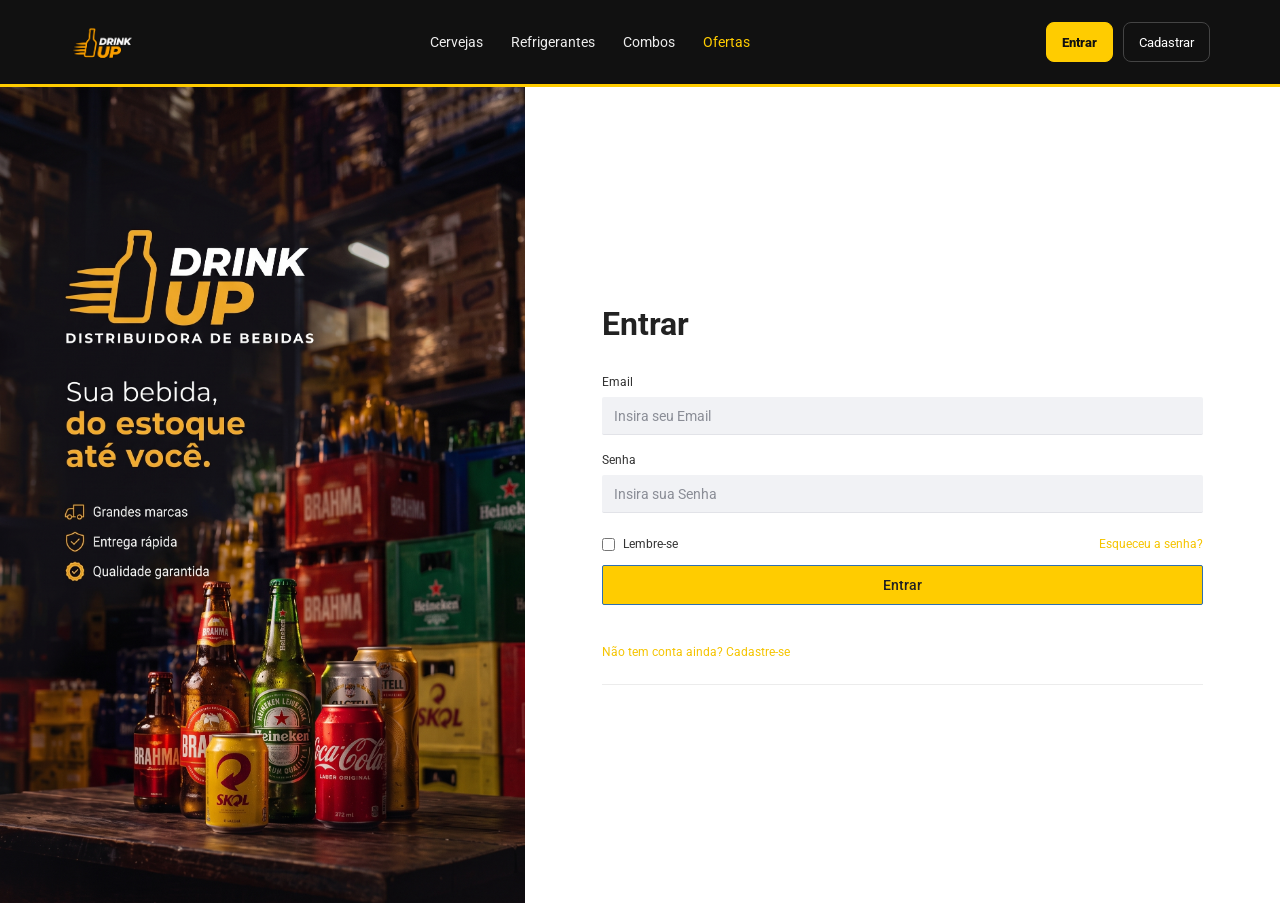
==== DrinkUp/src/main/webapp/admin.html @ 438deab6 "Merge remote-tracking branch 'origin/main'" ====
<!DOCTYPE html>
<html lang="pt-BR">
<head>
    <meta charset="UTF-8">
    <meta name="viewport" content="width=device-width, initial-scale=1.0">
    <title>DrinkUp | Painel Admin</title>
    <link rel="stylesheet" href="index.css">
    <link rel="stylesheet" href="admin.css">
    <script src="shared/auth.js"></script>
</head>
<body>

    <header class="cabecalho">
        <a href="index.html" class="logo" aria-label="Página inicial DrinkUp">
            <img src="imagensHtml/logoDrinkUp.png" alt="Logo DrinkUp" class="logo-imagem">
        </a>
        <nav class="navegacao" aria-label="Menu principal">
            <a href="index.html">Início</a>
            <a href="listaProdutos.html">Loja</a>
            <a href="admin.html" class="ativo destaque">⚙ Admin</a>
        </nav>
        <div class="acoes-cabecalho"></div>
    </header>

    <main class="pagina-admin">

        <!-- SIDEBAR ADMIN -->
        <aside class="sidebar-admin">
            <p class="label-painel">PAINEL ADMIN</p>
            <nav class="menu-admin">
                <a class="item-admin ativo" data-tab="produtos">📦 Produtos</a>
                <a class="item-admin" data-tab="usuarios">👥 Usuários</a>
                <a class="item-admin" data-tab="pedidos">📋 Pedidos</a>
            </nav>
        </aside>

        <!-- ÁREA DE CONTEÚDO -->
        <div class="conteudo-admin">

            <!-- ══════════════ ABA: PRODUTOS ══════════════ -->
            <section class="aba-admin ativo" id="tab-produtos">

                <div class="cabecalho-painel">
                    <h2>Gerenciar Produtos</h2>
                    <button class="btn-novo" onclick="abrirModal('produto')">+ Novo Produto</button>
                </div>

                <table class="tabela-admin">
                    <thead>
                        <tr>
                            <th>ID</th>
                            <th>Produto</th>
                            <th>Categoria</th>
                            <th>Preço</th>
                            <th>Estoque</th>
                            <th>Ações</th>
                        </tr>
                    </thead>
                    <tbody id="tabelaProdutos">
                        <!-- preenchido pelo JS -->
                    </tbody>
                </table>
            </section>

            <!-- ══════════════ ABA: USUÁRIOS ══════════════ -->
            <section class="aba-admin" id="tab-usuarios">

                <div class="cabecalho-painel">
                    <h2>Gerenciar Usuários</h2>
                </div>

                <table class="tabela-admin">
                    <thead>
                        <tr>
                            <th>ID</th>
                            <th>Nome</th>
                            <th>E-mail</th>
                            <th>Perfil</th>
                            <th>Ações</th>
                        </tr>
                    </thead>
                    <tbody id="tabelaUsuarios">
                        <!-- preenchido pelo JS -->
                    </tbody>
                </table>
            </section>

            <!-- ══════════════ ABA: PEDIDOS ══════════════ -->
            <section class="aba-admin" id="tab-pedidos">

                <div class="cabecalho-painel">
                    <h2>Gestão de Pedidos</h2>
                </div>

                <table class="tabela-admin">
                    <thead>
                        <tr>
                            <th>Nº Pedido</th>
                            <th>Cliente</th>
                            <th>Data</th>
                            <th>Total</th>
                            <th>Status</th>
                            <th>Alterar Status</th>
                        </tr>
                    </thead>
                    <tbody id="tabelaPedidos">
                        <!-- preenchido pelo JS -->
                    </tbody>
                </table>
            </section>

        </div>
    </main>

    <!-- MODAL: CRIAR / EDITAR PRODUTO -->
    <div class="overlay-modal" id="overlayModal">
        <div class="modal-admin" id="modalAdmin">
            <div class="cabecalho-modal">
                <h3 id="tituloModal">Novo Produto</h3>
                <button class="fechar-modal" onclick="fecharModal()">✕</button>
            </div>

            <form class="form-admin" onsubmit="salvarProduto(event)">
                <div class="grid-form-admin">
                    <div class="campo-admin">
                        <label>Nome do Produto *</label>
                        <input type="text" id="prodNome" required placeholder="Ex: Cerveja Heineken 330ml">
                    </div>
                    <div class="campo-admin">
                        <label>Categoria *</label>
                        <select id="prodCategoria" required>
                            <option value="">Selecione...</option>
                            <option>Cervejas</option>
                            <option>Refrigerantes</option>
                            <option>Sucos</option>
                            <option>Energéticos</option>
                            <option>Vinhos</option>
                            <option>Destilados</option>
                            <option>Águas</option>
                        </select>
                    </div>
                    <div class="campo-admin">
                        <label>Preço (R$) *</label>
                        <input type="number" id="prodPreco" step="0.01" min="0.01" required placeholder="0,00">
                    </div>
                    <div class="campo-admin">
                        <label>Estoque *</label>
                        <input type="number" id="prodEstoque" min="0" required placeholder="Qtd.">
                    </div>
                    <div class="campo-admin span-2">
                        <label>Descrição</label>
                        <textarea id="prodDescricao" rows="3" placeholder="Descrição do produto..."></textarea>
                    </div>
                    <div class="campo-admin span-2">
                        <label>URL da Imagem</label>
                        <input type="text" id="prodImagem" placeholder="https://... ou deixe em branco para usar emoji">
                    </div>
                </div>
                <div class="acoes-modal">
                    <button type="button" class="btn-cancelar" onclick="fecharModal()">Cancelar</button>
                    <button type="submit" class="btn-salvar">Salvar Produto</button>
                </div>
            </form>
        </div>
    </div>

    <footer class="rodape">
        <div>
            <div class="logo-nome">DRINK UP</div>
            <p class="descricao-rodape">Distribuidora de bebidas<br>&copy; 2026 DrinkUp. Projeto acadêmico.</p>
        </div>
        <nav class="links-rodape">
            <a href="index.html">Início</a>
            <a href="listaProdutos.html">Loja</a>
        </nav>
    </footer>

<script>
    /* ── Guard: apenas admins ── */
    if (!Auth.isAdmin()) window.location.href = 'paginaLogin.html';
    document.addEventListener('DOMContentLoaded', function () { renderHeader(); init(); });

    /* ── Mock data ── */
    let produtos = [
        { id:1, nome:'Cerveja Heineken Long Neck 330ml', categoria:'Cervejas',    preco:9.90,  estoque:142 },
        { id:2, nome:'Coca-Cola Original Lata 350ml',    categoria:'Refrigerantes',preco:4.50, estoque:310 },
        { id:3, nome:'Cerveja Brahma Chopp Lata 350ml',  categoria:'Cervejas',    preco:3.80,  estoque:256 },
        { id:4, nome:'Red Bull Energy Drink 250ml',      categoria:'Energéticos', preco:11.90, estoque:88  },
        { id:5, nome:'Suco Del Valle Uva 1L',            categoria:'Sucos',       preco:7.90,  estoque:67  },
        { id:6, nome:'Água Mineral Crystal 500ml',       categoria:'Águas',       preco:2.50,  estoque:500 },
        { id:7, nome:'Vinho Tinto Seco Reserva 750ml',   categoria:'Vinhos',      preco:45.90, estoque:34  },
        { id:8, nome:'Whisky Escocês 12 Anos 1L',        categoria:'Destilados',  preco:149.90,estoque:12  },
    ];

    const usuarios = [];

    let pedidos = [
        { id:'#1001', cliente:'João Silva',   data:'20/06/2025', total:'R$ 33,30', status:'enviado'  },
        { id:'#1002', cliente:'Maria Santos', data:'14/07/2025', total:'R$ 47,60', status:'pago'     },
        { id:'#1003', cliente:'João Silva',   data:'27/10/2026', total:'R$ 149,90',status:'pendente' },
    ];

    function fmt(v) { return 'R$ ' + Number(v).toFixed(2).replace('.', ','); }

    function init() {
        renderProdutos();
        renderUsuarios();
        renderPedidos();

        document.querySelectorAll('.item-admin').forEach(link => {
            link.addEventListener('click', function (e) {
                e.preventDefault();
                document.querySelectorAll('.item-admin').forEach(l => l.classList.remove('ativo'));
                document.querySelectorAll('.aba-admin').forEach(s => s.classList.remove('ativo'));
                this.classList.add('ativo');
                document.getElementById('tab-' + this.dataset.tab).classList.add('ativo');
            });
        });
    }

    /* ── PRODUTOS ── */
    function renderProdutos() {
        document.getElementById('tabelaProdutos').innerHTML = produtos.map(p => `
            <tr>
                <td>${p.id}</td>
                <td class="nome-td">${p.nome}</td>
                <td><span class="chip-cat">${p.categoria}</span></td>
                <td>${fmt(p.preco)}</td>
                <td class="${p.estoque < 20 ? 'estoque-baixo' : ''}">${p.estoque}</td>
                <td>
                    <button class="btn-acao editar" onclick="editarProduto(${p.id})">✏ Editar</button>
                    <button class="btn-acao excluir" onclick="excluirProduto(${p.id})">🗑 Excluir</button>
                </td>
            </tr>`).join('');
    }

    /* ── USUÁRIOS ── */
    function renderUsuarios() {
        fetch("/listarUsuarios").then(response => response.json()).then(lista => {
            document.getElementById('tabelaUsuarios').innerHTML = lista.map(u => `
                <tr>
                    <td>${u.id}</td>
                    <td>${u.nome} ${u.sobrenome}</td>
                    <td>${u.email}</td>
                    <td><span class="badge-role-admin ${u.tipo.toLowerCase()}">${u.tipo}</span></td>
                    <td>
                        <button class="btn-acao editar" onclick="alterarPermissao(${u.id})">
                            🔑 Alterar Perfil
                        </button>
                    </td>
                </tr>`).join('');
        })
        .catch(() => {
            document.getElementById('tabelaUsuarios').innerHTML =
                '<tr><td colspan="5">Erro ao carregar usuários.</td></tr>';
        });
}

    /* ── PEDIDOS ── */
    const STATUS_OPTS = ['pendente','pago','enviado','cancelado'];
    function renderPedidos() {
        document.getElementById('tabelaPedidos').innerHTML = pedidos.map((p, i) => `
            <tr>
                <td>${p.id}</td>
                <td>${p.cliente}</td>
                <td>${p.data}</td>
                <td>${p.total}</td>
                <td><span class="badge-status ${p.status}">${p.status.charAt(0).toUpperCase()+p.status.slice(1)}</span></td>
                <td>
                    <select class="seletor-status" onchange="alterarStatus(${i}, this.value)">
                        ${STATUS_OPTS.map(s => `<option value="${s}" ${s===p.status?'selected':''}>${s.charAt(0).toUpperCase()+s.slice(1)}</option>`).join('')}
                    </select>
                </td>
            </tr>`).join('');
    }

    function alterarStatus(idx, novoStatus) {
        pedidos[idx].status = novoStatus;
        renderPedidos();
    }

    /* ── MODAL ── */
    let editandoId = null;

    function abrirModal(tipo, id) {
        editandoId = id || null;
        document.getElementById('tituloModal').textContent = id ? 'Editar Produto' : 'Novo Produto';

        if (id) {
            const p = produtos.find(x => x.id === id);
            document.getElementById('prodNome').value      = p.nome;
            document.getElementById('prodCategoria').value = p.categoria;
            document.getElementById('prodPreco').value     = p.preco;
            document.getElementById('prodEstoque').value   = p.estoque;
        } else {
            document.getElementById('prodNome').value      = '';
            document.getElementById('prodCategoria').value = '';
            document.getElementById('prodPreco').value     = '';
            document.getElementById('prodEstoque').value   = '';
            document.getElementById('prodDescricao').value = '';
            document.getElementById('prodImagem').value    = '';
        }

        document.getElementById('overlayModal').classList.add('ativo');
    }

    function fecharModal() {
        document.getElementById('overlayModal').classList.remove('ativo');
        editandoId = null;
    }

    function salvarProduto(e) {
        e.preventDefault();
        const nome      = document.getElementById('prodNome').value;
        const categoria = document.getElementById('prodCategoria').value;
        const preco     = parseFloat(document.getElementById('prodPreco').value);
        const estoque   = parseInt(document.getElementById('prodEstoque').value);

        if (editandoId) {
            const p = produtos.find(x => x.id === editandoId);
            Object.assign(p, { nome, categoria, preco, estoque });
        } else {
            const novoId = produtos.length ? Math.max(...produtos.map(x => x.id)) + 1 : 1;
            produtos.push({ id: novoId, nome, categoria, preco, estoque });
        }

        renderProdutos();
        fecharModal();
    }

    function editarProduto(id) { abrirModal('produto', id); }

    function excluirProduto(id) {
        if (!confirm('Excluir este produto?')) return;
        produtos = produtos.filter(p => p.id !== id);
        renderProdutos();
    }

    function alterarPermissao(id) {
        const u = usuarios.find(x => x.id === id);
        const novo = u.role === 'admin' ? 'cliente' : 'admin';
        if (confirm(`Alterar perfil de "${u.nome}" para ${novo}?`)) {
            u.role = novo;
            renderUsuarios();
        }
    }

    document.getElementById('overlayModal').addEventListener('click', function(e) {
        if (e.target === this) fecharModal();
    });
</script>
</body>
</html>
---- DrinkUp/src/main/webapp/index.css ----
:root {
    --yellow: #ffcc00;
    --yellow-dark: #e8b600;
    --black: #111111;
    --gray: #777777;
    --light: #f7f7f7;
    --white: #ffffff;
    --green: #0a9d50;
}

* {
    margin: 0;
    padding: 0;
    box-sizing: border-box;
}

html {
    scroll-behavior: smooth;
}

body {
    font-family: Arial, Helvetica, sans-serif;
    color: var(--black);
    background: var(--white);
}

a {
    text-decoration: none;
    color: inherit;
}

button {
    font: inherit;
    cursor: pointer;
}

/* CABEÇALHO */

.cabecalho {
    min-height: 84px;
    padding: 10px 5.5%;
    background: var(--black);
    color: var(--white);
    display: flex;
    align-items: center;
    justify-content: space-between;
    gap: 24px;
    border-bottom: 3px solid var(--yellow);
}

.logo {
    display: flex;
    align-items: center;
    gap: 11px;
    flex-shrink: 0;
}

.logo-imagem {
    height: 64px;
    width: auto;
    object-fit: contain;
    display: block;
}

.logo-nome {
    font-size: 22px;
    font-weight: 900;
    letter-spacing: -.8px;
}

.navegacao {
    display: flex;
    align-items: center;
    gap: 28px;
}

.navegacao a {
    color: #eeeeee;
    font-size: 14px;
    transition: color .2s;
}

.navegacao a:hover,
.navegacao .destaque {
    color: var(--yellow);
}

.acoes-cabecalho {
    display: flex;
    align-items: center;
    gap: 10px;
}

.botao-cabecalho {
    display: inline-flex;
    align-items: center;
    justify-content: center;
    gap: 8px;
    min-height: 40px;
    padding: 0 15px;
    border: 1px solid #444444;
    border-radius: 8px;
    color: var(--white);
    font-size: 13px;
    white-space: nowrap;
    transition: .2s;
}

.botao-cabecalho:hover {
    border-color: var(--yellow);
    color: var(--yellow);
}

.botao-login-cabecalho {
    background: var(--yellow);
    border-color: var(--yellow);
    color: var(--black);
    font-weight: 800;
}

.botao-login-cabecalho:hover {
    background: var(--yellow-dark);
    color: var(--black);
}

/* BANNER PRINCIPAL / APRESENTAÇÃO */

.apresentacao {
    padding: 65px 7%;
    display: grid;
    grid-template-columns: 1fr 1fr;
    align-items: center;
    gap: 55px;
    background: #fffaf0;
}

.selo-apresentacao {
    display: inline-block;
    padding: 8px 13px;
    border-radius: 30px;
    background: #fff0b3;
    color: #785b00;
    font-size: 11px;
    font-weight: 800;
    letter-spacing: .7px;
    margin-bottom: 22px;
}

.apresentacao h1 {
    font-size: clamp(38px, 4.5vw, 60px);
    line-height: 1.08;
    letter-spacing: -2px;
    margin-bottom: 20px;
}

.apresentacao h1 span {
    color: #d6a600;
}

.descricao-apresentacao {
    max-width: 500px;
    color: #666666;
    font-size: 15px;
    line-height: 1.8;
    margin-bottom: 27px;
}

.acoes-apresentacao {
    display: flex;
    gap: 12px;
    flex-wrap: wrap;
}

.botao-primario,
.botao-secundario {
    min-height: 47px;
    padding: 0 20px;
    display: inline-flex;
    align-items: center;
    justify-content: center;
    border-radius: 8px;
    font-size: 13px;
    font-weight: 800;
    transition: .2s;
}

.botao-primario {
    background: var(--yellow);
    color: var(--black);
    border: 1px solid var(--yellow);
}

.botao-primario:hover {
    background: var(--yellow-dark);
    transform: translateY(-2px);
}

.botao-secundario {
    border: 1px solid #dddddd;
    background: var(--white);
}

.botao-secundario:hover {
    border-color: var(--black);
}

.beneficios-apresentacao {
    display: flex;
    flex-wrap: wrap;
    gap: 18px;
    margin-top: 28px;
}

.beneficios-apresentacao span {
    color: #555555;
    font-size: 12px;
}

.beneficios-apresentacao strong {
    color: #b58d00;
    margin-right: 5px;
}

.visual-apresentacao {
    min-height: 330px;
    padding: 38px;
    border-radius: 18px;
    background:
        radial-gradient(circle at 80% 20%, #443300 0, transparent 40%),
        linear-gradient(140deg, #292929, #101010);
    color: var(--white);
    display: flex;
    flex-direction: column;
    justify-content: center;
    align-items: flex-start;
    overflow: hidden;
    position: relative;
}

.visual-apresentacao::after {
    content: "D";
    position: absolute;
    right: -15px;
    bottom: -100px;
    font-size: 330px;
    font-weight: 900;
    line-height: 1;
    color: rgba(255, 204, 0, .07);
    pointer-events: none;
}

.visual-apresentacao > * {
    position: relative;
    z-index: 1;
}

.visual-apresentacao .icone-visual {
    font-size: 72px;
    margin-bottom: 20px;
}

.rotulo-visual {
    color: var(--yellow);
    font-size: 10px;
    font-weight: 800;
    letter-spacing: 1.5px;
    margin-bottom: 12px;
}

.visual-apresentacao h2 {
    font-size: 29px;
    margin-bottom: 12px;
}

.visual-apresentacao p {
    color: #cccccc;
    font-size: 13px;
    line-height: 1.7;
    margin-bottom: 22px;
    max-width: 350px;
}

/* VANTAGENS */

.vantagens {
    padding: 25px 7%;
    display: grid;
    grid-template-columns: repeat(3, 1fr);
    gap: 25px;
    background: var(--black);
    color: var(--white);
}

.item-vantagem {
    display: flex;
    justify-content: center;
    align-items: center;
    gap: 13px;
}

.icone-vantagem {
    display: grid;
    place-items: center;
    width: 44px;
    height: 44px;
    border-radius: 50%;
    background: #302800;
    color: var(--yellow);
    font-size: 20px;
    flex-shrink: 0;
}

.item-vantagem h3 {
    font-size: 13px;
    margin-bottom: 5px;
}

.item-vantagem p {
    color: #aaaaaa;
    font-size: 11px;
}

/* SEÇÕES GENÉRICAS */

.secao {
    padding: 55px 7%;
}

.cabecalho-secao {
    display: flex;
    justify-content: space-between;
    align-items: end;
    gap: 20px;
    margin-bottom: 28px;
}

.cabecalho-secao h2 {
    font-size: 28px;
    letter-spacing: -.7px;
}

.cabecalho-secao p {
    color: var(--gray);
    font-size: 13px;
    margin-top: 9px;
}

.link-secao {
    color: #967300;
    font-size: 13px;
    font-weight: 800;
    white-space: nowrap;
}

/* CATEGORIAS */

.categorias {
    display: grid;
    grid-template-columns: repeat(4, minmax(0, 1fr));
    gap: 17px;
}

.cartao-categoria {
    display: flex;
    align-items: center;
    gap: 14px;
    padding: 20px 16px;
    border: 1px solid #eeeeee;
    border-radius: 12px;
    transition: .2s;
}

.cartao-categoria:hover {
    border-color: var(--yellow);
    transform: translateY(-3px);
    box-shadow: 0 7px 20px rgba(0, 0, 0, .05);
}

.icone-categoria {
    width: 49px;
    height: 49px;
    display: grid;
    place-items: center;
    border-radius: 10px;
    background: #fff4c7;
    font-size: 24px;
    flex-shrink: 0;
}

.cartao-categoria h3 {
    font-size: 13px;
    margin-bottom: 5px;
}

.cartao-categoria p {
    font-size: 11px;
    color: var(--gray);
}

/* PRODUTOS */

.secao-produtos {
    background: #fafafa;
}

.produtos {
    display: grid;
    grid-template-columns: repeat(4, minmax(0, 1fr));
    gap: 20px;
}

.cartao-produto {
    border: 1px solid #eeeeee;
    border-radius: 13px;
    background: var(--white);
    overflow: hidden;
    transition: .2s;
}

.cartao-produto:hover {
    transform: translateY(-4px);
    box-shadow: 0 12px 25px rgba(0, 0, 0, .07);
}

.imagem-produto {
    height: 175px;
    display: grid;
    place-items: center;
    background: #fff7dc;
    font-size: 64px;
}

.cartao-produto:nth-child(2) .imagem-produto {
    background: #eaf6eb;
}

.cartao-produto:nth-child(3) .imagem-produto {
    background: #fff0df;
}

.cartao-produto:nth-child(4) .imagem-produto {
    background: #e8f3ff;
}

.info-produto {
    padding: 19px;
}

.categoria-produto {
    color: #9b7600;
    font-size: 10px;
    font-weight: 800;
    text-transform: uppercase;
    margin-bottom: 8px;
}

.info-produto h3 {
    font-size: 16px;
    margin-bottom: 8px;
}

.descricao-produto {
    color: var(--gray);
    font-size: 12px;
    margin-bottom: 18px;
}

.base-produto {
    display: flex;
    align-items: center;
    justify-content: space-between;
    gap: 10px;
}

.preco-produto {
    font-size: 19px;
    font-weight: 900;
}

.botao-adicionar {
    width: 38px;
    height: 38px;
    background: var(--yellow);
    border: none;
    border-radius: 9px;
    font-size: 22px;
}

.botao-adicionar:hover {
    background: var(--yellow-dark);
}

.estoque-produto {
    color: var(--green);
    font-size: 11px;
    margin-top: 9px;
}

/* CHAMADA FINAL / OFERTAS */

.chamada-ofertas {
    margin: 0 7% 55px;
    padding: 38px;
    border-radius: 15px;
    background: var(--yellow);
    display: flex;
    justify-content: space-between;
    align-items: center;
    gap: 25px;
}

.chamada-ofertas h2 {
    font-size: 26px;
    margin-bottom: 10px;
}

.chamada-ofertas p {
    max-width: 560px;
    font-size: 13px;
    line-height: 1.7;
}

.chamada-ofertas .botao-primario {
    background: var(--black);
    border-color: var(--black);
    color: var(--white);
    flex-shrink: 0;
}

.chamada-ofertas .botao-primario:hover {
    background: #333333;
}

/* RODAPÉ */

.rodape {
    padding: 30px 7%;
    background: var(--black);
    color: var(--white);
    display: flex;
    justify-content: space-between;
    align-items: center;
    flex-wrap: wrap;
    gap: 22px;
}

.descricao-rodape {
    color: #aaaaaa;
    font-size: 12px;
    margin-top: 8px;
    line-height: 1.7;
}

.links-rodape {
    display: flex;
    flex-wrap: wrap;
    gap: 22px;
    font-size: 12px;
}

.links-rodape a:hover {
    color: var(--yellow);
}

/* RESPONSIVIDADE */

@media (max-width: 1050px) {
    .cabecalho {
        padding-left: 4%;
        padding-right: 4%;
        flex-wrap: wrap;
    }

    .navegacao {
        gap: 16px;
    }

    .apresentacao {
        padding-left: 5%;
        padding-right: 5%;
        gap: 30px;
    }

    .categorias,
    .produtos {
        grid-template-columns: repeat(2, minmax(0, 1fr));
    }

    .secao {
        padding-left: 5%;
        padding-right: 5%;
    }
}

@media (max-width: 720px) {
    .cabecalho {
        gap: 15px;
    }

    .logo-imagem {
        height: 50px;
    }

    .navegacao {
        order: 3;
        width: 100%;
        overflow-x: auto;
        padding: 7px 0;
    }

    .acoes-cabecalho {
        margin-left: auto;
    }

    .botao-cabecalho {
        padding: 0 10px;
        font-size: 12px;
    }

    .apresentacao {
        grid-template-columns: 1fr;
        padding: 40px 5%;
    }

    .apresentacao h1 {
        font-size: 43px;
    }

    .visual-apresentacao {
        min-height: 280px;
        padding: 27px;
    }

    .visual-apresentacao h2 {
        font-size: 25px;
    }

    .vantagens {
        grid-template-columns: 1fr;
        padding: 25px 7%;
        gap: 20px;
    }

    .item-vantagem {
        justify-content: flex-start;
    }

    .secao {
        padding: 42px 5%;
    }

    .cabecalho-secao {
        align-items: flex-start;
        flex-direction: column;
    }

    .categorias,
    .produtos {
        grid-template-columns: 1fr;
    }

    .cartao-categoria {
        padding: 17px;
    }

    .imagem-produto {
        height: 150px;
    }

    .chamada-ofertas {
        margin: 0 5% 40px;
        padding: 27px;
        align-items: flex-start;
        flex-direction: column;
    }

    .chamada-ofertas h2 {
        font-size: 23px;
    }

    .rodape {
        padding: 30px 5%;
        align-items: flex-start;
        flex-direction: column;
    }
}

/* HEADER DINÂMICO — estados de botão extras */
.botao-admin-cabecalho {
    background: #2d2d2d;
    border-color: var(--yellow);
    color: var(--yellow);
    font-weight: 800;
}

.botao-sair {
    background: transparent;
    border: 1px solid #555;
    color: #ccc;
    border-radius: 8px;
    padding: 0 12px;
    min-height: 40px;
    font-size: 13px;
    cursor: pointer;
    transition: .2s;
    white-space: nowrap;
}

.botao-sair:hover { border-color: #ff6b6b; color: #ff6b6b; }
---- DrinkUp/src/main/webapp/admin.css ----
:root {
    --yellow: #ffcc00;
    --yellow-dark: #e8b600;
    --black: #111111;
    --gray: #777777;
    --white: #ffffff;
    --green: #0a9d50;
}

.pagina-admin {
    display: grid;
    grid-template-columns: 220px 1fr;
    gap: 0;
    min-height: calc(100vh - 84px);
}

/* SIDEBAR */

.sidebar-admin {
    background: #1a1a1a;
    padding: 28px 0;
    position: sticky;
    top: 0;
    height: calc(100vh - 84px);
}

.label-painel {
    font-size: 10px;
    font-weight: 800;
    letter-spacing: 1.2px;
    color: #555;
    padding: 0 20px 14px;
    border-bottom: 1px solid #2a2a2a;
    margin-bottom: 10px;
}

.menu-admin {
    display: flex;
    flex-direction: column;
}

.item-admin {
    display: flex;
    align-items: center;
    gap: 9px;
    padding: 12px 20px;
    font-size: 13px;
    color: #aaaaaa;
    cursor: pointer;
    transition: .15s;
    text-decoration: none;
    border-left: 3px solid transparent;
}

.item-admin:hover { color: var(--white); background: #222; }

.item-admin.ativo {
    color: var(--yellow);
    background: #222;
    border-left-color: var(--yellow);
    font-weight: 700;
}

/* CONTEÚDO */

.conteudo-admin {
    background: #f5f5f5;
    padding: 30px;
    overflow-y: auto;
}

.aba-admin { display: none; }
.aba-admin.ativo { display: block; }

.cabecalho-painel {
    display: flex;
    justify-content: space-between;
    align-items: center;
    margin-bottom: 22px;
}

.cabecalho-painel h2 {
    font-size: 20px;
    letter-spacing: -.4px;
}

.btn-novo {
    display: inline-flex;
    align-items: center;
    justify-content: center;
    height: 40px;
    padding: 0 20px;
    background: var(--yellow);
    border: none;
    border-radius: 8px;
    font-size: 13px;
    font-weight: 800;
    color: inherit;
    text-decoration: none;
    cursor: pointer;
    transition: .2s;
}

.btn-novo:hover { background: var(--yellow-dark); }

/* TABELA */

.tabela-admin {
    width: 100%;
    border-collapse: collapse;
    background: var(--white);
    border-radius: 12px;
    overflow: hidden;
    font-size: 13px;
    box-shadow: 0 1px 4px rgba(0,0,0,.06);
}

.tabela-admin th {
    text-align: left;
    padding: 12px 16px;
    background: #fafafa;
    border-bottom: 2px solid #eeeeee;
    font-size: 10px;
    text-transform: uppercase;
    letter-spacing: .5px;
    color: var(--gray);
}

.tabela-admin td {
    padding: 13px 16px;
    border-bottom: 1px solid #f0f0f0;
    vertical-align: middle;
}

.tabela-admin tr:last-child td { border-bottom: none; }
.tabela-admin tr:hover td { background: #fffdf0; }

.nome-td {
    max-width: 220px;
    white-space: nowrap;
    overflow: hidden;
    text-overflow: ellipsis;
}

.estoque-baixo { color: #c0392b; font-weight: 700; }

.chip-cat {
    background: #fff0b3;
    color: #785b00;
    font-size: 10px;
    font-weight: 800;
    padding: 3px 9px;
    border-radius: 20px;
}

/* AÇÕES */

.btn-acao {
    padding: 5px 12px;
    border: none;
    border-radius: 6px;
    font-size: 11px;
    font-weight: 700;
    cursor: pointer;
    margin-right: 6px;
    transition: .15s;
}

.btn-acao.editar  { background: #e8f0fe; color: #1a56db; }
.btn-acao.excluir { background: #fee; color: #c0392b; }
.btn-acao.editar:hover  { background: #c3d2fd; }
.btn-acao.excluir:hover { background: #fcc; }

/* BADGES */

.badge-status {
    display: inline-block;
    padding: 4px 11px;
    border-radius: 20px;
    font-size: 11px;
    font-weight: 800;
}

.badge-status.pendente  { background: #fff3cd; color: #856404; }
.badge-status.pago      { background: #d1e7dd; color: #0f5132; }
.badge-status.enviado   { background: #cfe2ff; color: #084298; }
.badge-status.cancelado { background: #f8d7da; color: #842029; }

.badge-role-admin {
    display: inline-block;
    padding: 3px 10px;
    border-radius: 20px;
    font-size: 11px;
    font-weight: 800;
}

.badge-role-admin.admin   { background: var(--black); color: var(--yellow); }
.badge-role-admin.cliente { background: #fff0b3; color: #785b00; }

/* SELECT STATUS */

.seletor-status {
    height: 32px;
    padding: 0 8px;
    border: 1.5px solid #dddddd;
    border-radius: 6px;
    font-size: 12px;
    font-family: inherit;
    cursor: pointer;
    outline: none;
    background: var(--white);
}

.seletor-status:focus { border-color: var(--yellow); }

/* MODAL */

.overlay-modal {
    position: fixed;
    inset: 0;
    background: rgba(0,0,0,.5);
    display: none;
    align-items: center;
    justify-content: center;
    z-index: 1000;
    padding: 20px;
}

.overlay-modal.ativo { display: flex; }

.modal-admin {
    background: var(--white);
    border-radius: 14px;
    width: 100%;
    max-width: 640px;
    max-height: 92vh;
    overflow-y: auto;
    box-shadow: 0 20px 60px rgba(0,0,0,.2);
}

.cabecalho-modal {
    display: flex;
    justify-content: space-between;
    align-items: center;
    padding: 22px 26px;
    border-bottom: 1px solid #eeeeee;
}

.cabecalho-modal h3 { font-size: 18px; }

.fechar-modal {
    width: 34px;
    height: 34px;
    border: none;
    background: #f0f0f0;
    border-radius: 50%;
    font-size: 14px;
    cursor: pointer;
    transition: .15s;
}

.fechar-modal:hover { background: #e0e0e0; }

.form-admin { padding: 24px 26px; }

.grid-form-admin {
    display: grid;
    grid-template-columns: 1fr 1fr;
    gap: 16px;
}

.campo-admin { display: flex; flex-direction: column; gap: 7px; }

.campo-admin label {
    font-size: 11px;
    font-weight: 700;
    text-transform: uppercase;
    letter-spacing: .4px;
    color: var(--gray);
}

.campo-admin input,
.campo-admin select,
.campo-admin textarea {
    width: 100%;
    padding: 10px 13px;
    border: 1.5px solid #dddddd;
    border-radius: 8px;
    font-size: 13px;
    font-family: inherit;
    outline: none;
    transition: border-color .15s;
    background: var(--white);
    resize: vertical;
}

.campo-admin input:focus,
.campo-admin select:focus,
.campo-admin textarea:focus { border-color: var(--yellow); }

.span-2 { grid-column: 1 / -1; }

.acoes-modal {
    display: flex;
    justify-content: flex-end;
    gap: 12px;
    padding-top: 18px;
    border-top: 1px solid #eeeeee;
    margin-top: 20px;
}

.btn-cancelar {
    height: 42px;
    padding: 0 22px;
    border: 1.5px solid #dddddd;
    background: var(--white);
    border-radius: 8px;
    font-size: 13px;
    cursor: pointer;
    transition: .15s;
}

.btn-cancelar:hover { border-color: #999; }

.btn-salvar {
    height: 42px;
    padding: 0 26px;
    background: var(--yellow);
    border: none;
    border-radius: 8px;
    font-size: 13px;
    font-weight: 900;
    cursor: pointer;
    transition: .2s;
}

.btn-salvar:hover { background: var(--yellow-dark); }

@media (max-width: 860px) {
    .pagina-admin { grid-template-columns: 1fr; }
    .sidebar-admin { height: auto; position: static; display: flex; gap: 0; padding: 0; }
    .label-painel { display: none; }
    .menu-admin { flex-direction: row; overflow-x: auto; }
    .item-admin { white-space: nowrap; border-left: none; border-bottom: 3px solid transparent; }
    .item-admin.ativo { border-bottom-color: var(--yellow); border-left-color: transparent; }
    .conteudo-admin { padding: 20px; }
    .grid-form-admin { grid-template-columns: 1fr; }
    .span-2 { grid-column: 1; }
}
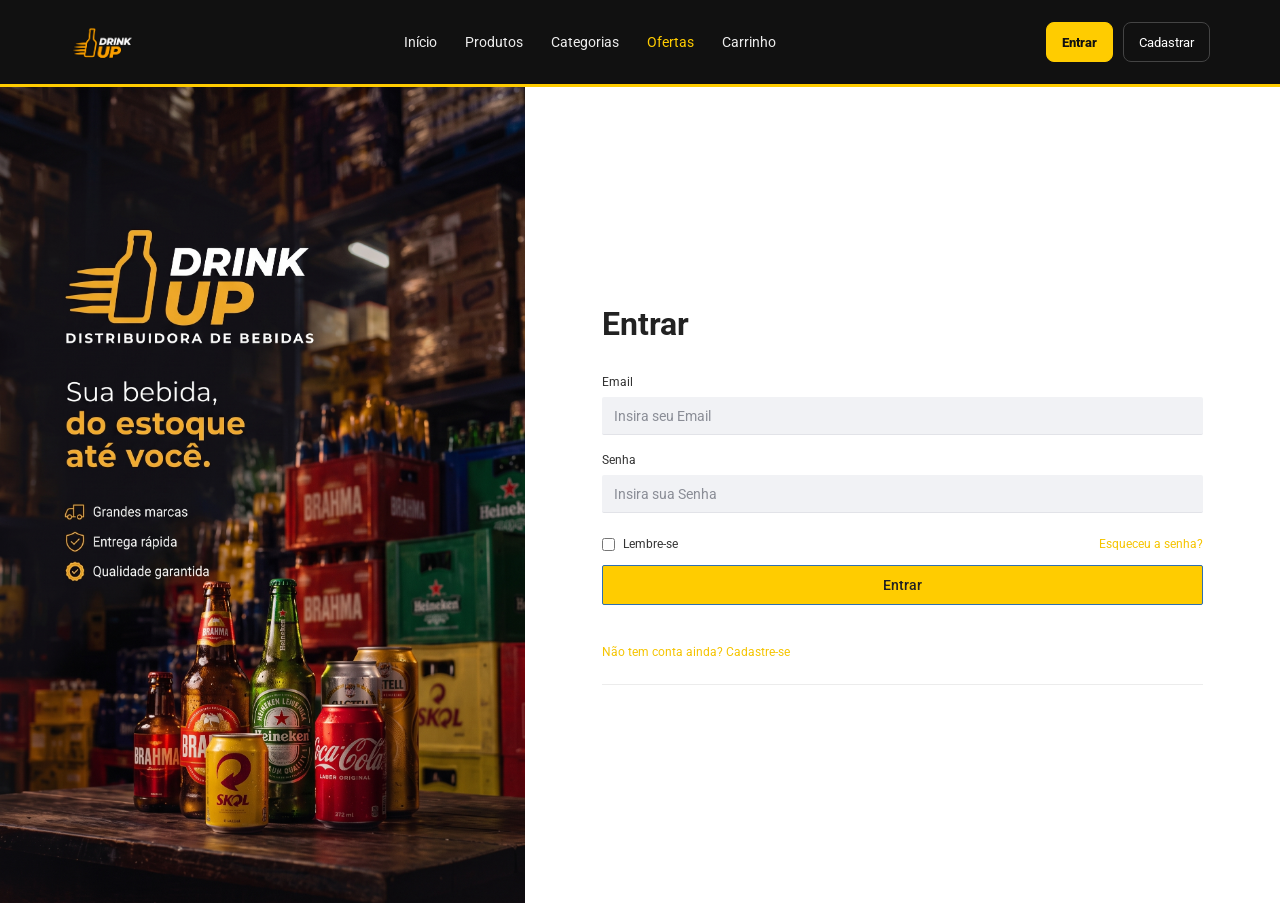
==== commit d2827a08: "Adição de menu compartilhado nas páginas do site" ====
--- a/DrinkUp/src/main/webapp/admin.html
+++ b/DrinkUp/src/main/webapp/admin.html
@@ -14,11 +14,7 @@
         <a href="index.html" class="logo" aria-label="Página inicial DrinkUp">
             <img src="imagensHtml/logoDrinkUp.png" alt="Logo DrinkUp" class="logo-imagem">
         </a>
-        <nav class="navegacao" aria-label="Menu principal">
-            <a href="index.html">Início</a>
-            <a href="listaProdutos.html">Loja</a>
-            <a href="admin.html" class="ativo destaque">⚙ Admin</a>
-        </nav>
+        <nav class="navegacao" aria-label="Menu principal"></nav>
         <div class="acoes-cabecalho"></div>
     </header>
 
@@ -349,5 +345,6 @@
         if (e.target === this) fecharModal();
     });
 </script>
+    <script src="shared/menu.js"></script>
 </body>
 </html>
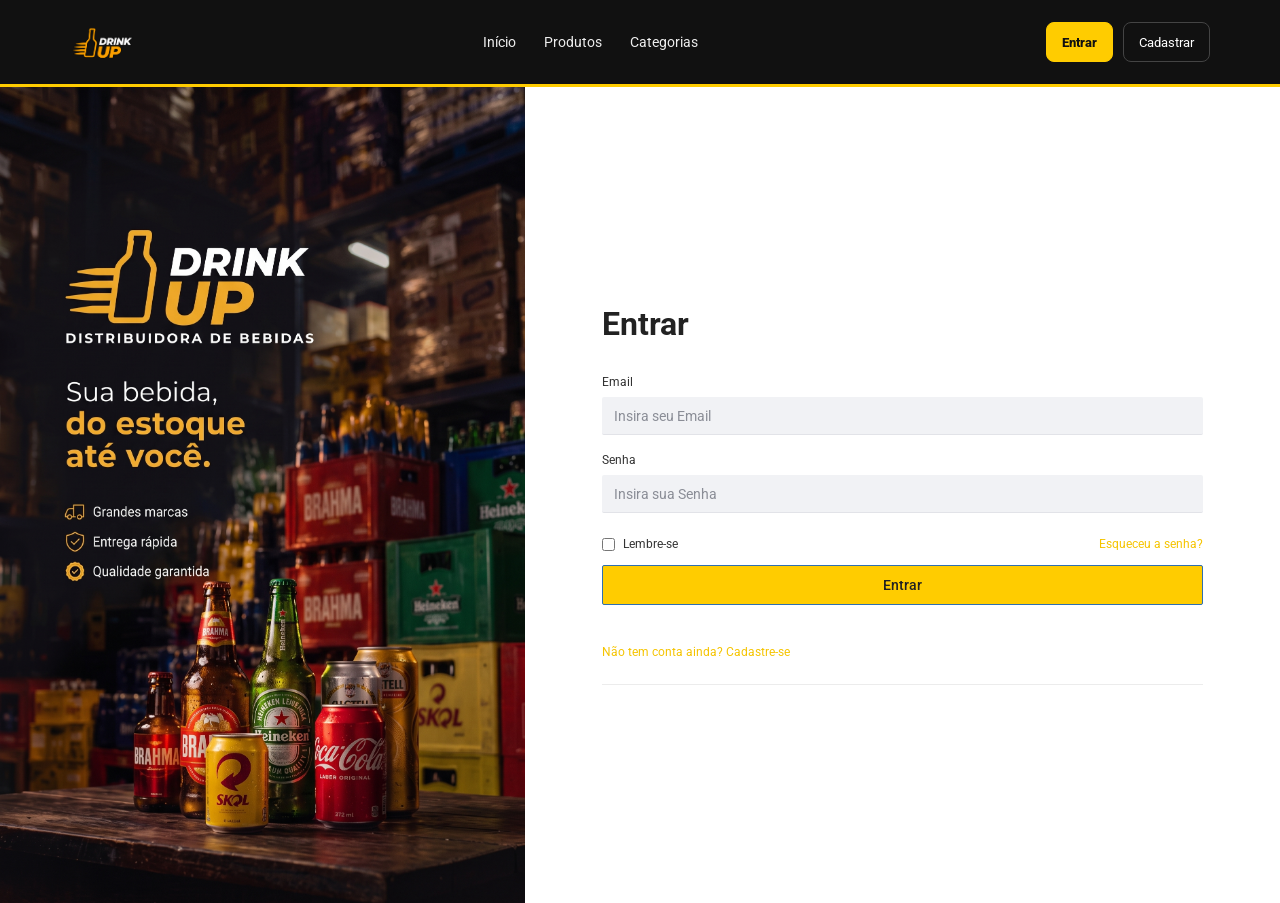
==== commit d8b31ea1: "alteraçoes finais no front" ====
--- a/DrinkUp/src/main/webapp/admin.html
+++ b/DrinkUp/src/main/webapp/admin.html
@@ -1,3 +1,4 @@
+
 <!DOCTYPE html>
 <html lang="pt-BR">
 <head>
@@ -10,341 +11,689 @@
 </head>
 <body>
 
-    <header class="cabecalho">
-        <a href="index.html" class="logo" aria-label="Página inicial DrinkUp">
-            <img src="imagensHtml/logoDrinkUp.png" alt="Logo DrinkUp" class="logo-imagem">
-        </a>
-        <nav class="navegacao" aria-label="Menu principal"></nav>
-        <div class="acoes-cabecalho"></div>
-    </header>
-
-    <main class="pagina-admin">
-
-        <!-- SIDEBAR ADMIN -->
-        <aside class="sidebar-admin">
-            <p class="label-painel">PAINEL ADMIN</p>
-            <nav class="menu-admin">
-                <a class="item-admin ativo" data-tab="produtos">📦 Produtos</a>
-                <a class="item-admin" data-tab="usuarios">👥 Usuários</a>
-                <a class="item-admin" data-tab="pedidos">📋 Pedidos</a>
-            </nav>
-        </aside>
-
-        <!-- ÁREA DE CONTEÚDO -->
-        <div class="conteudo-admin">
-
-            <!-- ══════════════ ABA: PRODUTOS ══════════════ -->
-            <section class="aba-admin ativo" id="tab-produtos">
-
-                <div class="cabecalho-painel">
-                    <h2>Gerenciar Produtos</h2>
-                    <button class="btn-novo" onclick="abrirModal('produto')">+ Novo Produto</button>
-                </div>
-
-                <table class="tabela-admin">
-                    <thead>
-                        <tr>
-                            <th>ID</th>
-                            <th>Produto</th>
-                            <th>Categoria</th>
-                            <th>Preço</th>
-                            <th>Estoque</th>
-                            <th>Ações</th>
-                        </tr>
-                    </thead>
-                    <tbody id="tabelaProdutos">
-                        <!-- preenchido pelo JS -->
-                    </tbody>
-                </table>
-            </section>
-
-            <!-- ══════════════ ABA: USUÁRIOS ══════════════ -->
-            <section class="aba-admin" id="tab-usuarios">
-
-                <div class="cabecalho-painel">
-                    <h2>Gerenciar Usuários</h2>
-                </div>
-
-                <table class="tabela-admin">
-                    <thead>
-                        <tr>
-                            <th>ID</th>
-                            <th>Nome</th>
-                            <th>E-mail</th>
-                            <th>Perfil</th>
-                            <th>Ações</th>
-                        </tr>
-                    </thead>
-                    <tbody id="tabelaUsuarios">
-                        <!-- preenchido pelo JS -->
-                    </tbody>
-                </table>
-            </section>
-
-            <!-- ══════════════ ABA: PEDIDOS ══════════════ -->
-            <section class="aba-admin" id="tab-pedidos">
-
-                <div class="cabecalho-painel">
-                    <h2>Gestão de Pedidos</h2>
-                </div>
-
-                <table class="tabela-admin">
-                    <thead>
-                        <tr>
-                            <th>Nº Pedido</th>
-                            <th>Cliente</th>
-                            <th>Data</th>
-                            <th>Total</th>
-                            <th>Status</th>
-                            <th>Alterar Status</th>
-                        </tr>
-                    </thead>
-                    <tbody id="tabelaPedidos">
-                        <!-- preenchido pelo JS -->
-                    </tbody>
-                </table>
-            </section>
-
+<header class="cabecalho">
+    <a href="index.html" class="logo" aria-label="Página inicial DrinkUp">
+        <img src="imagensHtml/logoDrinkUp.png" alt="Logo DrinkUp" class="logo-imagem">
+    </a>
+    <nav class="navegacao" aria-label="Menu principal"></nav>
+    <div class="acoes-cabecalho"></div>
+</header>
+
+<main class="pagina-admin">
+
+    <!-- SIDEBAR ADMIN -->
+    <aside class="sidebar-admin">
+        <p class="label-painel">PAINEL ADMIN</p>
+
+        <nav class="menu-admin">
+            <a class="item-admin ativo" data-tab="produtos">
+                📦 Produtos
+            </a>
+
+            <a class="item-admin" href="estoques.html">
+                🏬 Estoques
+            </a>
+
+            <a class="item-admin" data-tab="usuarios">
+                👥 Usuários
+            </a>
+
+            <a class="item-admin" data-tab="pedidos">
+                📋 Pedidos
+            </a>
+        </nav>
+    </aside>
+
+    <!-- ÁREA DE CONTEÚDO -->
+    <div class="conteudo-admin">
+
+        <!-- ABA: PRODUTOS -->
+        <section class="aba-admin ativo" id="tab-produtos">
+
+            <div class="cabecalho-painel">
+                <h2>Gerenciar Produtos</h2>
+                <button class="btn-novo" onclick="abrirModal('produto')">
+                    + Novo Produto
+                </button>
+            </div>
+
+            <table class="tabela-admin">
+                <thead>
+                <tr>
+                    <th>ID</th>
+                    <th>Produto</th>
+                    <th>Categoria</th>
+                    <th>Preço</th>
+                    <th>Estoque</th>
+                    <th>Ações</th>
+                </tr>
+                </thead>
+
+                <tbody id="tabelaProdutos">
+                <!-- preenchido pelo JS -->
+                </tbody>
+            </table>
+
+        </section>
+
+        <!-- ABA: USUÁRIOS -->
+        <section class="aba-admin" id="tab-usuarios">
+
+            <div class="cabecalho-painel">
+                <h2>Gerenciar Usuários</h2>
+            </div>
+
+            <table class="tabela-admin">
+                <thead>
+                <tr>
+                    <th>ID</th>
+                    <th>Nome</th>
+                    <th>E-mail</th>
+                    <th>Perfil</th>
+                    <th>Ações</th>
+                </tr>
+                </thead>
+
+                <tbody id="tabelaUsuarios">
+                <!-- preenchido pelo JS -->
+                </tbody>
+            </table>
+
+        </section>
+
+        <!-- ABA: PEDIDOS -->
+        <section class="aba-admin" id="tab-pedidos">
+
+            <div class="cabecalho-painel">
+                <h2>Gestão de Pedidos</h2>
+            </div>
+
+            <table class="tabela-admin">
+                <thead>
+                <tr>
+                    <th>Nº Pedido</th>
+                    <th>Cliente</th>
+                    <th>Data</th>
+                    <th>Total</th>
+                    <th>Status</th>
+                    <th>Alterar Status</th>
+                </tr>
+                </thead>
+
+                <tbody id="tabelaPedidos">
+                <!-- preenchido pelo JS -->
+                </tbody>
+            </table>
+
+        </section>
+
+    </div>
+</main>
+
+<!-- MODAL: CRIAR / EDITAR PRODUTO -->
+<div class="overlay-modal" id="overlayModal">
+
+    <div class="modal-admin" id="modalAdmin">
+
+        <div class="cabecalho-modal">
+            <h3 id="tituloModal">Novo Produto</h3>
+            <button class="fechar-modal" onclick="fecharModal()">✕</button>
         </div>
-    </main>
-
-    <!-- MODAL: CRIAR / EDITAR PRODUTO -->
-    <div class="overlay-modal" id="overlayModal">
-        <div class="modal-admin" id="modalAdmin">
-            <div class="cabecalho-modal">
-                <h3 id="tituloModal">Novo Produto</h3>
-                <button class="fechar-modal" onclick="fecharModal()">✕</button>
+
+        <form class="form-admin" onsubmit="salvarProduto(event)">
+
+            <div class="grid-form-admin">
+
+                <div class="campo-admin">
+                    <label>Nome do Produto *</label>
+                    <input type="text" id="prodNome" required
+                           placeholder="Ex: Cerveja Heineken 330ml">
+                </div>
+
+                <div class="campo-admin">
+                    <label>Categoria *</label>
+                    <select id="prodCategoria" required>
+                        <option value="">Selecione...</option>
+                        <option>Cervejas</option>
+                        <option>Refrigerantes</option>
+                        <option>Sucos</option>
+                        <option>Energéticos</option>
+                        <option>Vinhos</option>
+                        <option>Destilados</option>
+                        <option>Águas</option>
+                    </select>
+                </div>
+
+                <div class="campo-admin">
+                    <label>Preço (R$) *</label>
+                    <input type="number" id="prodPreco" step="0.01"
+                           min="0.01" required placeholder="0,00">
+                </div>
+
+                <div class="campo-admin">
+                    <label>Estoque *</label>
+                    <input type="number" id="prodEstoque" min="0"
+                           required placeholder="Qtd.">
+                </div>
+
+                <div class="campo-admin span-2">
+                    <label>Descrição</label>
+                    <textarea id="prodDescricao" rows="3"
+                              placeholder="Descrição do produto..."></textarea>
+                </div>
+
+                <div class="campo-admin span-2">
+                    <label>URL da Imagem</label>
+                    <input type="text" id="prodImagem"
+                           placeholder="https://... ou deixe em branco para usar emoji">
+                </div>
+
             </div>
 
-            <form class="form-admin" onsubmit="salvarProduto(event)">
-                <div class="grid-form-admin">
-                    <div class="campo-admin">
-                        <label>Nome do Produto *</label>
-                        <input type="text" id="prodNome" required placeholder="Ex: Cerveja Heineken 330ml">
-                    </div>
-                    <div class="campo-admin">
-                        <label>Categoria *</label>
-                        <select id="prodCategoria" required>
-                            <option value="">Selecione...</option>
-                            <option>Cervejas</option>
-                            <option>Refrigerantes</option>
-                            <option>Sucos</option>
-                            <option>Energéticos</option>
-                            <option>Vinhos</option>
-                            <option>Destilados</option>
-                            <option>Águas</option>
-                        </select>
-                    </div>
-                    <div class="campo-admin">
-                        <label>Preço (R$) *</label>
-                        <input type="number" id="prodPreco" step="0.01" min="0.01" required placeholder="0,00">
-                    </div>
-                    <div class="campo-admin">
-                        <label>Estoque *</label>
-                        <input type="number" id="prodEstoque" min="0" required placeholder="Qtd.">
-                    </div>
-                    <div class="campo-admin span-2">
-                        <label>Descrição</label>
-                        <textarea id="prodDescricao" rows="3" placeholder="Descrição do produto..."></textarea>
-                    </div>
-                    <div class="campo-admin span-2">
-                        <label>URL da Imagem</label>
-                        <input type="text" id="prodImagem" placeholder="https://... ou deixe em branco para usar emoji">
-                    </div>
-                </div>
-                <div class="acoes-modal">
-                    <button type="button" class="btn-cancelar" onclick="fecharModal()">Cancelar</button>
-                    <button type="submit" class="btn-salvar">Salvar Produto</button>
-                </div>
-            </form>
+            <div class="acoes-modal">
+                <button type="button" class="btn-cancelar" onclick="fecharModal()">
+                    Cancelar
+                </button>
+
+                <button type="submit" class="btn-salvar">
+                    Salvar Produto
+                </button>
+            </div>
+
+        </form>
+    </div>
+</div>
+
+<!-- MODAL: EDITAR USUÁRIO -->
+<div class="overlay-modal" id="overlayUsuario">
+
+    <div class="modal-admin">
+
+        <div class="cabecalho-modal">
+            <h3>Editar Usuário</h3>
+            <button class="fechar-modal" onclick="fecharModalUsuario()">✕</button>
         </div>
+
+        <form class="form-admin" onsubmit="salvarUsuario(event)">
+
+            <div class="grid-form-admin">
+
+                <div class="campo-admin">
+                    <label>Nome *</label>
+                    <input type="text" id="usuNome" required maxlength="100">
+                </div>
+
+                <div class="campo-admin">
+                    <label>Sobrenome *</label>
+                    <input type="text" id="usuSobrenome" required maxlength="100">
+                </div>
+
+                <div class="campo-admin span-2">
+                    <label>E-mail *</label>
+                    <input type="email" id="usuEmail" required maxlength="100">
+                </div>
+
+                <div class="campo-admin span-2">
+                    <label>Nova senha</label>
+                    <input type="password" id="usuSenha" maxlength="50"
+                           autocomplete="new-password"
+                           placeholder="Deixe em branco para manter a senha atual">
+                </div>
+
+            </div>
+
+            <div class="acoes-modal">
+                <button type="button" class="btn-cancelar" onclick="fecharModalUsuario()">
+                    Cancelar
+                </button>
+
+                <button type="submit" class="btn-salvar">
+                    Salvar Usuário
+                </button>
+            </div>
+
+        </form>
     </div>
-
-    <footer class="rodape">
-        <div>
-            <div class="logo-nome">DRINK UP</div>
-            <p class="descricao-rodape">Distribuidora de bebidas<br>&copy; 2026 DrinkUp. Projeto acadêmico.</p>
-        </div>
-        <nav class="links-rodape">
-            <a href="index.html">Início</a>
-            <a href="listaProdutos.html">Loja</a>
-        </nav>
-    </footer>
+</div>
+
+<!-- RODAPÉ -->
+<footer class="rodape">
+    <div>
+        <div class="logo-nome">DRINK UP</div>
+        <p class="descricao-rodape">
+            Distribuidora de bebidas<br>
+            &copy; 2026 DrinkUp. Projeto acadêmico.
+        </p>
+    </div>
+
+    <nav class="links-rodape">
+        <a href="index.html">Início</a>
+        <a href="listaProdutos.html">Loja</a>
+    </nav>
+</footer>
 
 <script>
-    /* ── Guard: apenas admins ── */
-    if (!Auth.isAdmin()) window.location.href = 'paginaLogin.html';
-    document.addEventListener('DOMContentLoaded', function () { renderHeader(); init(); });
-
-    /* ── Mock data ── */
+
+    /* ── GUARD: APENAS ADMINS ── */
+    if (!Auth.isAdmin()) {
+        window.location.href = 'paginaLogin.html';
+    }
+
+    document.addEventListener('DOMContentLoaded', function () {
+        renderHeader();
+        init();
+    });
+
+    /* ── DADOS DOS PRODUTOS ── */
     let produtos = [
-        { id:1, nome:'Cerveja Heineken Long Neck 330ml', categoria:'Cervejas',    preco:9.90,  estoque:142 },
-        { id:2, nome:'Coca-Cola Original Lata 350ml',    categoria:'Refrigerantes',preco:4.50, estoque:310 },
-        { id:3, nome:'Cerveja Brahma Chopp Lata 350ml',  categoria:'Cervejas',    preco:3.80,  estoque:256 },
-        { id:4, nome:'Red Bull Energy Drink 250ml',      categoria:'Energéticos', preco:11.90, estoque:88  },
-        { id:5, nome:'Suco Del Valle Uva 1L',            categoria:'Sucos',       preco:7.90,  estoque:67  },
-        { id:6, nome:'Água Mineral Crystal 500ml',       categoria:'Águas',       preco:2.50,  estoque:500 },
-        { id:7, nome:'Vinho Tinto Seco Reserva 750ml',   categoria:'Vinhos',      preco:45.90, estoque:34  },
-        { id:8, nome:'Whisky Escocês 12 Anos 1L',        categoria:'Destilados',  preco:149.90,estoque:12  },
+        { id:1, nome:'Cerveja Heineken Long Neck 330ml', categoria:'Cervejas', preco:9.90, estoque:142 },
+        { id:2, nome:'Coca-Cola Original Lata 350ml', categoria:'Refrigerantes', preco:4.50, estoque:310 },
+        { id:3, nome:'Cerveja Brahma Chopp Lata 350ml', categoria:'Cervejas', preco:3.80, estoque:256 },
+        { id:4, nome:'Red Bull Energy Drink 250ml', categoria:'Energéticos', preco:11.90, estoque:88 },
+        { id:5, nome:'Suco Del Valle Uva 1L', categoria:'Sucos', preco:7.90, estoque:67 },
+        { id:6, nome:'Água Mineral Crystal 500ml', categoria:'Águas', preco:2.50, estoque:500 },
+        { id:7, nome:'Vinho Tinto Seco Reserva 750ml', categoria:'Vinhos', preco:45.90, estoque:34 },
+        { id:8, nome:'Whisky Escocês 12 Anos 1L', categoria:'Destilados', preco:149.90, estoque:12 },
     ];
 
-    const usuarios = [];
-
-    let pedidos = [
-        { id:'#1001', cliente:'João Silva',   data:'20/06/2025', total:'R$ 33,30', status:'enviado'  },
-        { id:'#1002', cliente:'Maria Santos', data:'14/07/2025', total:'R$ 47,60', status:'pago'     },
-        { id:'#1003', cliente:'João Silva',   data:'27/10/2026', total:'R$ 149,90',status:'pendente' },
-    ];
-
-    function fmt(v) { return 'R$ ' + Number(v).toFixed(2).replace('.', ','); }
-
+    let usuarios = [];
+
+    let pedidos = [];
+
+    function fmt(v) {
+        return 'R$ ' + Number(v).toFixed(2).replace('.', ',');
+    }
+
+    /* ── INICIALIZAÇÃO ── */
     function init() {
+
         renderProdutos();
         renderUsuarios();
-        renderPedidos();
-
-        document.querySelectorAll('.item-admin').forEach(link => {
+        carregarPedidos();
+        setInterval(carregarPedidos, 30000);
+
+        // Apenas os links que possuem data-tab são abas internas.
+        document.querySelectorAll('.item-admin[data-tab]').forEach(link => {
+
             link.addEventListener('click', function (e) {
+
                 e.preventDefault();
-                document.querySelectorAll('.item-admin').forEach(l => l.classList.remove('ativo'));
-                document.querySelectorAll('.aba-admin').forEach(s => s.classList.remove('ativo'));
+
+                document.querySelectorAll('.item-admin').forEach(l => {
+                    l.classList.remove('ativo');
+                });
+
+                document.querySelectorAll('.aba-admin').forEach(s => {
+                    s.classList.remove('ativo');
+                });
+
                 this.classList.add('ativo');
-                document.getElementById('tab-' + this.dataset.tab).classList.add('ativo');
+
+                document.getElementById(
+                    'tab-' + this.dataset.tab
+                ).classList.add('ativo');
+
+                if (this.dataset.tab === 'pedidos') carregarPedidos();
+
             });
+
         });
+
     }
 
     /* ── PRODUTOS ── */
     function renderProdutos() {
-        document.getElementById('tabelaProdutos').innerHTML = produtos.map(p => `
-            <tr>
-                <td>${p.id}</td>
-                <td class="nome-td">${p.nome}</td>
-                <td><span class="chip-cat">${p.categoria}</span></td>
-                <td>${fmt(p.preco)}</td>
-                <td class="${p.estoque < 20 ? 'estoque-baixo' : ''}">${p.estoque}</td>
-                <td>
-                    <button class="btn-acao editar" onclick="editarProduto(${p.id})">✏ Editar</button>
-                    <button class="btn-acao excluir" onclick="excluirProduto(${p.id})">🗑 Excluir</button>
-                </td>
-            </tr>`).join('');
-    }
-
-    /* ── USUÁRIOS ── */
-    function renderUsuarios() {
-        fetch("/listarUsuarios").then(response => response.json()).then(lista => {
-            document.getElementById('tabelaUsuarios').innerHTML = lista.map(u => `
+
+        document.getElementById('tabelaProdutos').innerHTML =
+            produtos.map(p => `
                 <tr>
-                    <td>${u.id}</td>
-                    <td>${u.nome} ${u.sobrenome}</td>
-                    <td>${u.email}</td>
-                    <td><span class="badge-role-admin ${u.tipo.toLowerCase()}">${u.tipo}</span></td>
+                    <td>${p.id}</td>
+                    <td class="nome-td">${p.nome}</td>
+                    <td><span class="chip-cat">${p.categoria}</span></td>
+                    <td>${fmt(p.preco)}</td>
+                    <td class="${p.estoque < 20 ? 'estoque-baixo' : ''}">
+                        ${p.estoque}
+                    </td>
                     <td>
-                        <button class="btn-acao editar" onclick="alterarPermissao(${u.id})">
-                            🔑 Alterar Perfil
+                        <button class="btn-acao editar"
+                                onclick="editarProduto(${p.id})">
+                            ✏ Editar
+                        </button>
+
+                        <button class="btn-acao excluir"
+                                onclick="excluirProduto(${p.id})">
+                            🗑 Excluir
                         </button>
                     </td>
-                </tr>`).join('');
+                </tr>
+            `).join('');
+
+    }
+
+function renderUsuarios() {
+    fetch("usuarios")
+        .then(response => {
+            if (response.status === 401) {
+                // sessão do servidor expirou (ex.: reinício) mas o navegador ainda acha que está logado
+                Auth.logout();
+                window.location.href = 'paginaLogin.html';
+                throw new Error('Sessão expirada');
+            }
+            if (!response.ok) {
+                throw new Error(`Erro HTTP: ${response.status}`);
+            }
+            return response.json();
         })
-        .catch(() => {
+        .then(lista => {
+            usuarios = lista;
+            const tbody = document.getElementById('tabelaUsuarios');
+
+            tbody.innerHTML = lista.map(u => {
+                const tipo = u.tipo || 'Cliente';
+                return `
+                    <tr>
+                        <td>${u.id}</td>
+                        <td>${u.nome} ${u.sobrenome || ''}</td>
+                        <td>${u.email}</td>
+                        <td>
+                            <span class="badge-role-admin ${tipo.toLowerCase()}">
+                                ${tipo}
+                            </span>
+                        </td>
+                        <td>
+                            <button class="btn-acao editar"
+                                    onclick="abrirModalUsuario(${u.id})">
+                                ✏️ Editar
+                            </button>
+                            <button class="btn-acao editar"
+                                    onclick="alterarPermissao(${u.id})">
+                                🔑 Alterar Perfil
+                            </button>
+                        </td>
+                    </tr>
+                `;
+            }).join('');
+        })
+        .catch(erro => {
+            console.error("Falha ao carregar usuários:", erro);
             document.getElementById('tabelaUsuarios').innerHTML =
-                '<tr><td colspan="5">Erro ao carregar usuários.</td></tr>';
+                `<tr><td colspan="5">Erro ao carregar usuários (${erro.message}).</td></tr>`;
         });
 }
 
+    let editandoUsuarioId = null;
+
+    function abrirModalUsuario(id) {
+
+        const u = usuarios.find(x => x.id === id);
+
+        if (!u) return;
+
+        editandoUsuarioId = id;
+
+        document.getElementById('usuNome').value = u.nome;
+        document.getElementById('usuSobrenome').value = u.sobrenome || '';
+        document.getElementById('usuEmail').value = u.email;
+        document.getElementById('usuSenha').value = '';
+
+        document.getElementById('overlayUsuario').classList.add('ativo');
+
+    }
+
+    function fecharModalUsuario() {
+
+        document.getElementById('overlayUsuario').classList.remove('ativo');
+        editandoUsuarioId = null;
+
+    }
+
+    function salvarUsuario(event) {
+
+        event.preventDefault();
+
+        const body = new URLSearchParams({
+            id: editandoUsuarioId,
+            nome: document.getElementById('usuNome').value,
+            sobrenome: document.getElementById('usuSobrenome').value,
+            email: document.getElementById('usuEmail').value,
+            senha: document.getElementById('usuSenha').value
+        });
+
+        fetch("atualizarUsuario", { method: "POST", body })
+            .then(async response => {
+                if (!response.ok) {
+                    const erro = await response.json().catch(() => ({}));
+                    throw new Error(erro.erro || `Erro HTTP: ${response.status}`);
+                }
+                fecharModalUsuario();
+                renderUsuarios();
+            })
+            .catch(erro => alert(erro.message));
+
+    }
+
     /* ── PEDIDOS ── */
-    const STATUS_OPTS = ['pendente','pago','enviado','cancelado'];
+    const STATUS_OPTS   = ['Pendente', 'Concluido', 'Cancelado'];
+    const STATUS_CLASSE = { Pendente: 'pendente', Concluido: 'pago', Cancelado: 'cancelado' };
+    const STATUS_TEXTO  = { Pendente: 'Pendente', Concluido: 'Concluído', Cancelado: 'Cancelado' };
+
+    function escHtml(t) {
+        const d = document.createElement('div');
+        d.textContent = t == null ? '' : t;
+        return d.innerHTML;
+    }
+
+    // Busca os pedidos no banco; chamada ao abrir, ao clicar na aba e a cada 30s.
+    async function carregarPedidos() {
+        try {
+            const resposta = await fetch('api/vendas');
+            if (!resposta.ok) throw new Error();
+            pedidos = await resposta.json();
+            renderPedidos();
+        } catch {
+            document.getElementById('tabelaPedidos').innerHTML =
+                '<tr><td colspan="6">Erro ao carregar pedidos.</td></tr>';
+        }
+    }
+
     function renderPedidos() {
-        document.getElementById('tabelaPedidos').innerHTML = pedidos.map((p, i) => `
-            <tr>
-                <td>${p.id}</td>
-                <td>${p.cliente}</td>
-                <td>${p.data}</td>
-                <td>${p.total}</td>
-                <td><span class="badge-status ${p.status}">${p.status.charAt(0).toUpperCase()+p.status.slice(1)}</span></td>
-                <td>
-                    <select class="seletor-status" onchange="alterarStatus(${i}, this.value)">
-                        ${STATUS_OPTS.map(s => `<option value="${s}" ${s===p.status?'selected':''}>${s.charAt(0).toUpperCase()+s.slice(1)}</option>`).join('')}
-                    </select>
-                </td>
-            </tr>`).join('');
-    }
-
-    function alterarStatus(idx, novoStatus) {
-        pedidos[idx].status = novoStatus;
-        renderPedidos();
+
+        const corpo = document.getElementById('tabelaPedidos');
+
+        // Não redesenha enquanto o admin está com o seletor de status aberto.
+        if (corpo.contains(document.activeElement) && document.activeElement.tagName === 'SELECT') return;
+
+        if (pedidos.length === 0) {
+            corpo.innerHTML = '<tr><td colspan="6">Nenhum pedido registrado.</td></tr>';
+            return;
+        }
+
+        corpo.innerHTML = pedidos.map(p => {
+            // Pedido cancelado é definitivo (o estoque já voltou), então não pode mudar.
+            const travado = p.status === 'Cancelado';
+            return `
+                <tr>
+                    <td>#${p.id}</td>
+                    <td>${escHtml(p.cliente)}</td>
+                    <td>${escHtml(p.data)}</td>
+                    <td>${fmt(p.total)}</td>
+                    <td>
+                        <span class="badge-status ${STATUS_CLASSE[p.status]}">
+                            ${STATUS_TEXTO[p.status]}
+                        </span>
+                    </td>
+                    <td>
+                        <select class="seletor-status" ${travado ? 'disabled' : ''}
+                                onchange="alterarStatus(${p.id}, this.value)">
+                            ${STATUS_OPTS.map(s => `
+                                <option value="${s}" ${s === p.status ? 'selected' : ''}>
+                                    ${STATUS_TEXTO[s]}
+                                </option>
+                            `).join('')}
+                        </select>
+                    </td>
+                </tr>`;
+        }).join('');
+
+    }
+
+    async function alterarStatus(id, novoStatus) {
+        try {
+            const resposta = await fetch('api/vendas/status', {
+                method: 'POST',
+                headers: { 'Content-Type': 'application/x-www-form-urlencoded' },
+                body: new URLSearchParams({ id, status: novoStatus })
+            });
+            if (!resposta.ok) {
+                const dados = await resposta.json().catch(() => ({}));
+                alert(dados.erro || 'Não foi possível atualizar o pedido.');
+            }
+        } catch {
+            alert('Erro ao atualizar o pedido.');
+        }
+        document.activeElement.blur();
+        carregarPedidos();
     }
 
     /* ── MODAL ── */
     let editandoId = null;
 
     function abrirModal(tipo, id) {
+
         editandoId = id || null;
-        document.getElementById('tituloModal').textContent = id ? 'Editar Produto' : 'Novo Produto';
+
+        document.getElementById('tituloModal').textContent =
+            id ? 'Editar Produto' : 'Novo Produto';
 
         if (id) {
+
             const p = produtos.find(x => x.id === id);
-            document.getElementById('prodNome').value      = p.nome;
+
+            document.getElementById('prodNome').value = p.nome;
             document.getElementById('prodCategoria').value = p.categoria;
-            document.getElementById('prodPreco').value     = p.preco;
-            document.getElementById('prodEstoque').value   = p.estoque;
+            document.getElementById('prodPreco').value = p.preco;
+            document.getElementById('prodEstoque').value = p.estoque;
+
         } else {
-            document.getElementById('prodNome').value      = '';
+
+            document.getElementById('prodNome').value = '';
             document.getElementById('prodCategoria').value = '';
-            document.getElementById('prodPreco').value     = '';
-            document.getElementById('prodEstoque').value   = '';
+            document.getElementById('prodPreco').value = '';
+            document.getElementById('prodEstoque').value = '';
             document.getElementById('prodDescricao').value = '';
-            document.getElementById('prodImagem').value    = '';
+            document.getElementById('prodImagem').value = '';
+
         }
 
         document.getElementById('overlayModal').classList.add('ativo');
+
     }
 
     function fecharModal() {
+
         document.getElementById('overlayModal').classList.remove('ativo');
         editandoId = null;
+
     }
 
     function salvarProduto(e) {
+
         e.preventDefault();
-        const nome      = document.getElementById('prodNome').value;
+
+        const nome = document.getElementById('prodNome').value;
         const categoria = document.getElementById('prodCategoria').value;
-        const preco     = parseFloat(document.getElementById('prodPreco').value);
-        const estoque   = parseInt(document.getElementById('prodEstoque').value);
+        const preco = parseFloat(document.getElementById('prodPreco').value);
+        const estoque = parseInt(document.getElementById('prodEstoque').value);
 
         if (editandoId) {
+
             const p = produtos.find(x => x.id === editandoId);
-            Object.assign(p, { nome, categoria, preco, estoque });
+
+            Object.assign(p, {
+                nome,
+                categoria,
+                preco,
+                estoque
+            });
+
         } else {
-            const novoId = produtos.length ? Math.max(...produtos.map(x => x.id)) + 1 : 1;
-            produtos.push({ id: novoId, nome, categoria, preco, estoque });
+
+            const novoId = produtos.length
+                ? Math.max(...produtos.map(x => x.id)) + 1
+                : 1;
+
+            produtos.push({
+                id: novoId,
+                nome,
+                categoria,
+                preco,
+                estoque
+            });
+
         }
 
         renderProdutos();
         fecharModal();
-    }
-
-    function editarProduto(id) { abrirModal('produto', id); }
+
+    }
+
+    function editarProduto(id) {
+        abrirModal('produto', id);
+    }
 
     function excluirProduto(id) {
+
         if (!confirm('Excluir este produto?')) return;
+
         produtos = produtos.filter(p => p.id !== id);
+
         renderProdutos();
+
     }
 
     function alterarPermissao(id) {
+
         const u = usuarios.find(x => x.id === id);
-        const novo = u.role === 'admin' ? 'cliente' : 'admin';
-        if (confirm(`Alterar perfil de "${u.nome}" para ${novo}?`)) {
-            u.role = novo;
-            renderUsuarios();
+
+        if (!u) return;
+
+        const novo = u.tipo === 'Admin' ? 'Cliente' : 'Admin';
+
+        if (!confirm(`Alterar perfil de "${u.nome}" para ${novo}?`)) return;
+
+        fetch("alterarTipoUsuario", {
+            method: "POST",
+            body: new URLSearchParams({ id, tipo: novo })
+        })
+            .then(response => {
+                if (!response.ok) {
+                    return response.json().then(e => { throw new Error(e.erro || `Erro HTTP: ${response.status}`); });
+                }
+                renderUsuarios();
+            })
+            .catch(erro => alert(erro.message));
+
+    }
+
+    document.getElementById('overlayModal').addEventListener('click', function(e) {
+
+        if (e.target === this) {
+            fecharModal();
         }
-    }
-
-    document.getElementById('overlayModal').addEventListener('click', function(e) {
-        if (e.target === this) fecharModal();
+
     });
+
+    document.getElementById('overlayUsuario').addEventListener('click', function(e) {
+
+        if (e.target === this) {
+            fecharModalUsuario();
+        }
+
+    });
+
 </script>
-    <script src="shared/menu.js"></script>
+
+<script src="shared/menu.js"></script>
+
 </body>
 </html>
--- a/DrinkUp/src/main/webapp/index.css
+++ b/DrinkUp/src/main/webapp/index.css
@@ -425,7 +425,11 @@
 .imagem-produto {
     height: 175px;
     display: grid;
+    /* trilhas fixas: sem isso a linha do grid cresce com a altura natural da foto */
+    grid-template-rows: minmax(0, 1fr);
+    grid-template-columns: minmax(0, 1fr);
     place-items: center;
+    overflow: hidden;
     background: #fff7dc;
     font-size: 64px;
 }
@@ -496,41 +500,6 @@
     margin-top: 9px;
 }
 
-/* CHAMADA FINAL / OFERTAS */
-
-.chamada-ofertas {
-    margin: 0 7% 55px;
-    padding: 38px;
-    border-radius: 15px;
-    background: var(--yellow);
-    display: flex;
-    justify-content: space-between;
-    align-items: center;
-    gap: 25px;
-}
-
-.chamada-ofertas h2 {
-    font-size: 26px;
-    margin-bottom: 10px;
-}
-
-.chamada-ofertas p {
-    max-width: 560px;
-    font-size: 13px;
-    line-height: 1.7;
-}
-
-.chamada-ofertas .botao-primario {
-    background: var(--black);
-    border-color: var(--black);
-    color: var(--white);
-    flex-shrink: 0;
-}
-
-.chamada-ofertas .botao-primario:hover {
-    background: #333333;
-}
-
 /* RODAPÉ */
 
 .rodape {
@@ -665,17 +634,6 @@
 
     .imagem-produto {
         height: 150px;
-    }
-
-    .chamada-ofertas {
-        margin: 0 5% 40px;
-        padding: 27px;
-        align-items: flex-start;
-        flex-direction: column;
-    }
-
-    .chamada-ofertas h2 {
-        font-size: 23px;
     }
 
     .rodape {
@@ -707,3 +665,12 @@
 }
 
 .botao-sair:hover { border-color: #ff6b6b; color: #ff6b6b; }
+
+.imagem-produto .foto-produto {
+    display: block;
+    width: 100%;
+    height: 100%;
+    min-height: 0;
+    object-fit: contain;
+    padding: 12px;
+}
--- a/DrinkUp/src/main/webapp/admin.css
+++ b/DrinkUp/src/main/webapp/admin.css
@@ -347,3 +347,13 @@
     .grid-form-admin { grid-template-columns: 1fr; }
     .span-2 { grid-column: 1; }
 }
+
+.mini-produto {
+    width: 32px;
+    height: 32px;
+    margin-right: 8px;
+    vertical-align: middle;
+    object-fit: contain;
+    border-radius: 6px;
+    background: #fafafa;
+}
